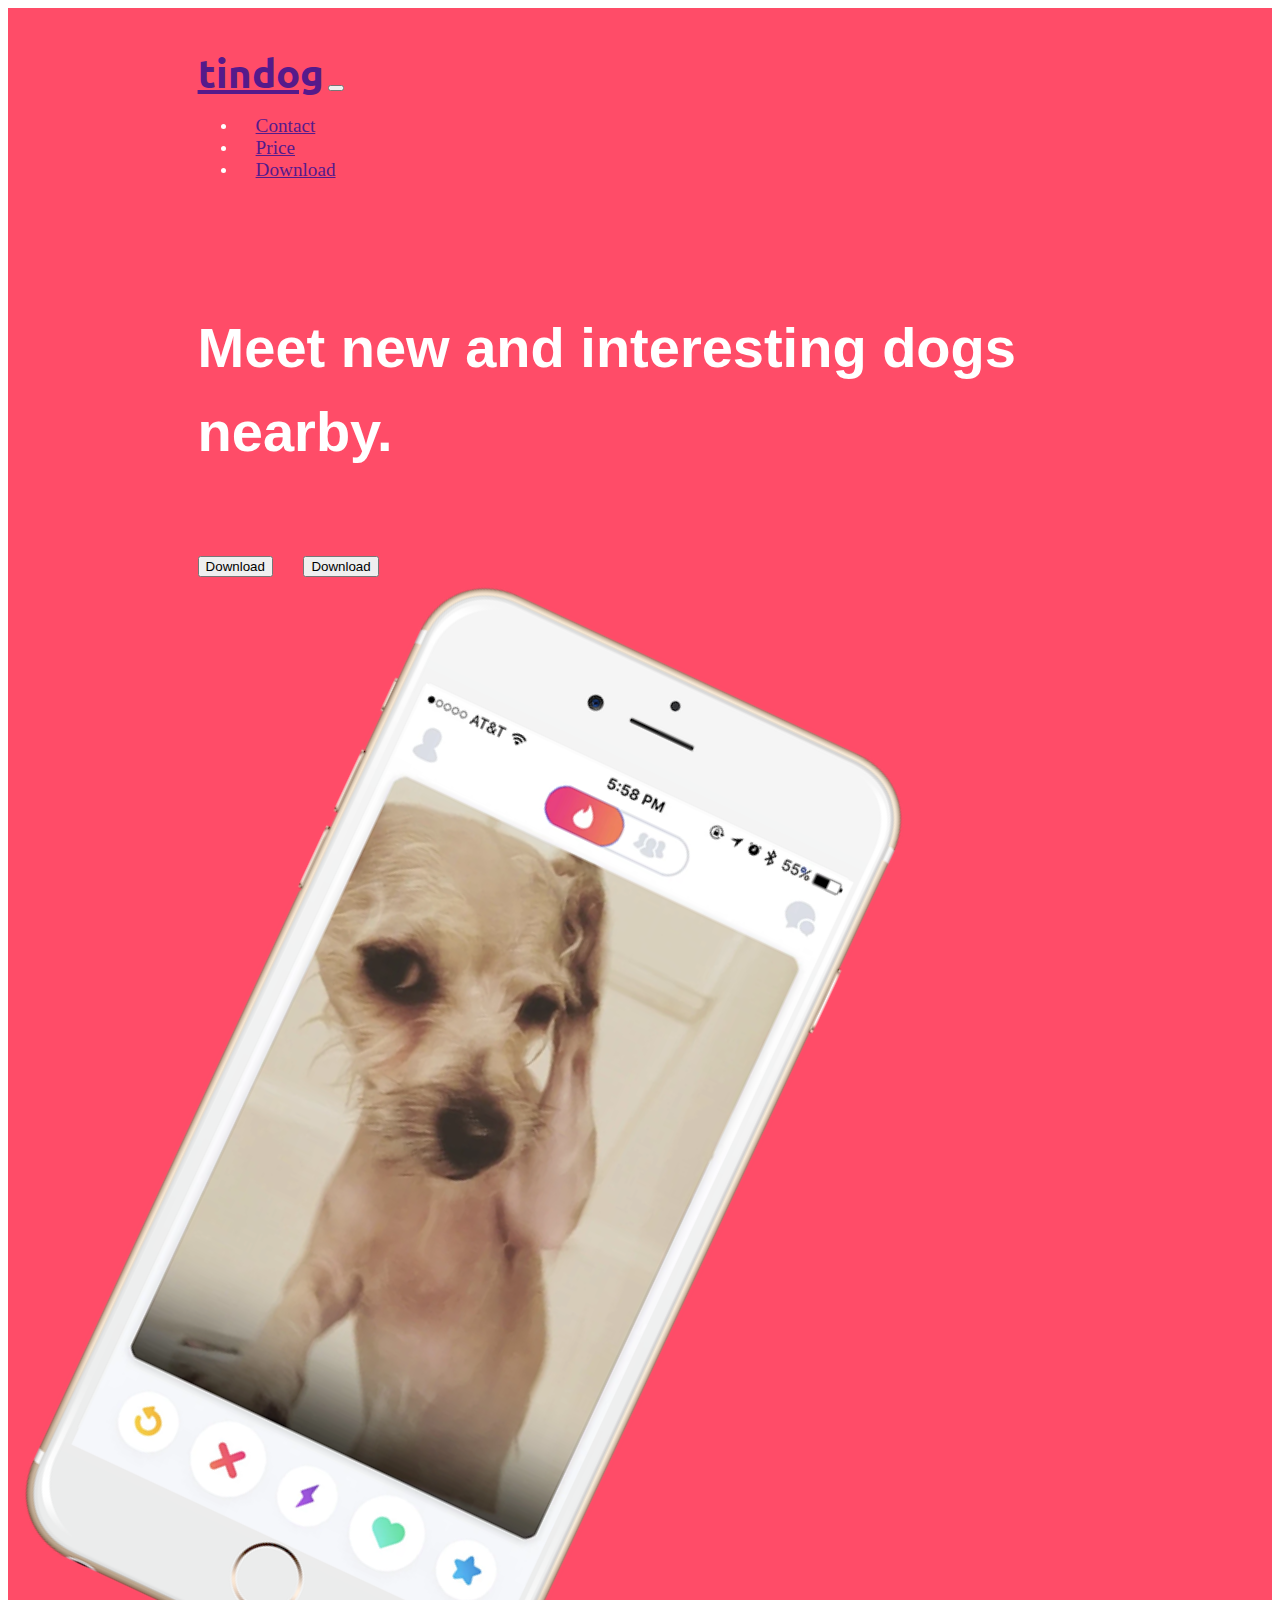
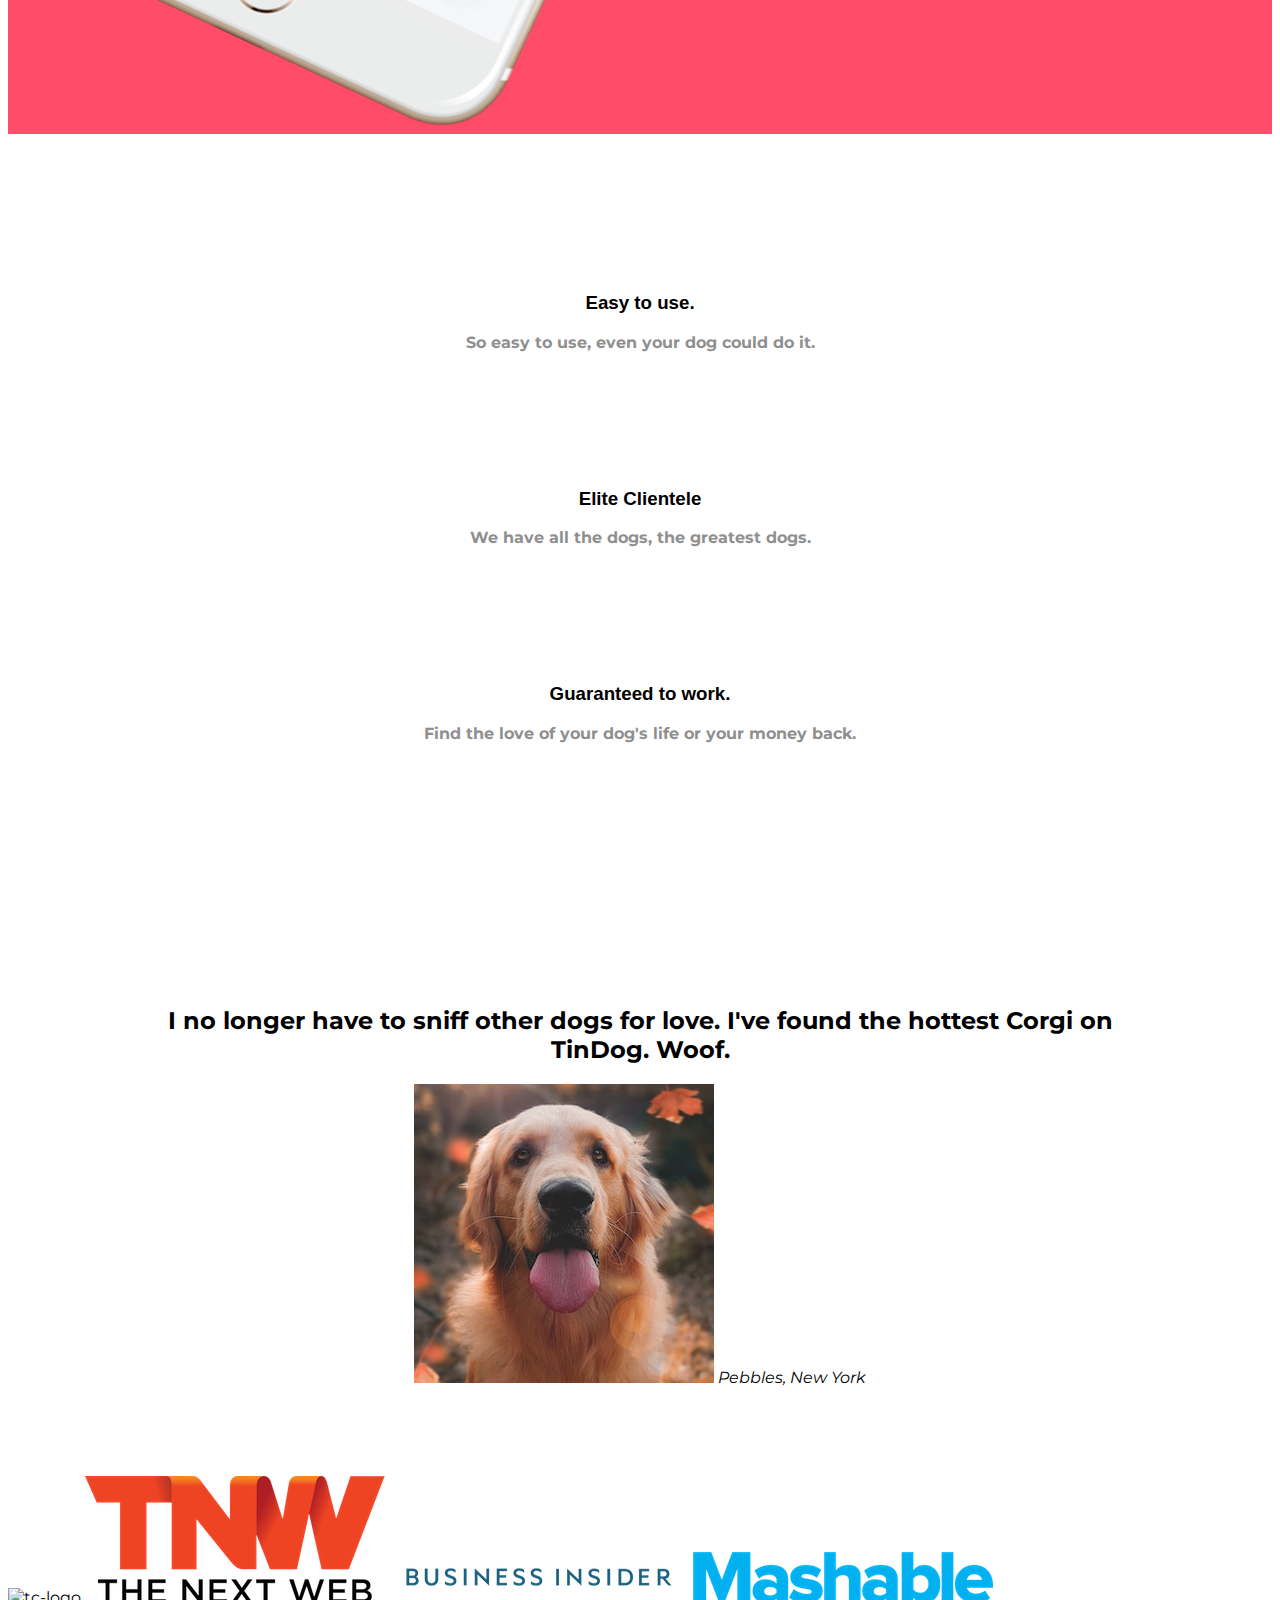
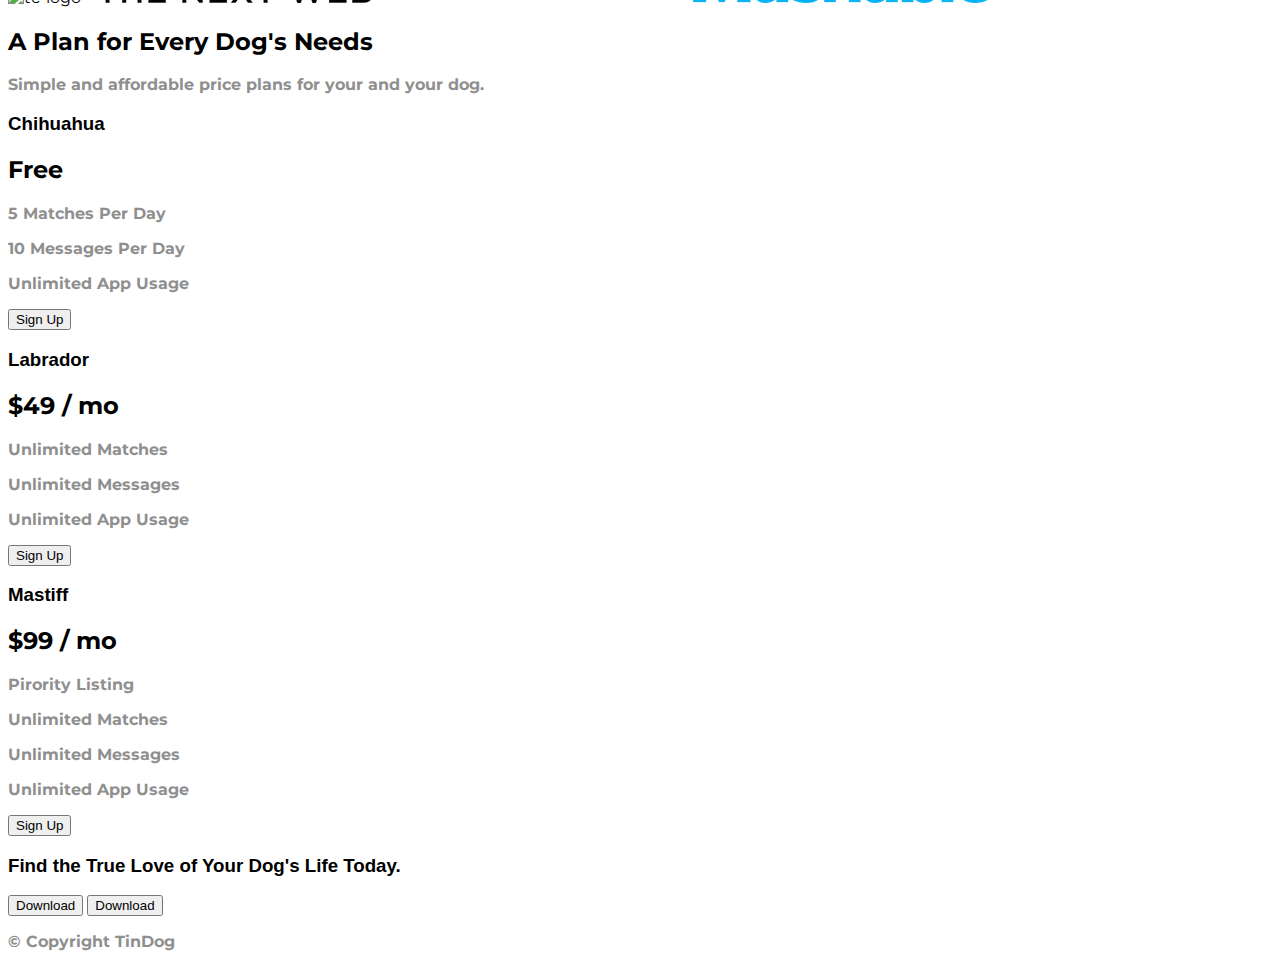
==== TinDog-website/index.html @ 56cf8ea4 "Tindog_website" ====
<!DOCTYPE html>
<html>

<head>
  <meta charset="utf-8">
  <title>TinDog</title>
  <!-- bootstrap -->
  <link href="https://cdn.jsdelivr.net/npm/bootstrap@5.3.0-alpha1/dist/css/bootstrap.min.css" rel="stylesheet" integrity="sha384-GLhlTQ8iRABdZLl6O3oVMWSktQOp6b7In1Zl3/Jr59b6EGGoI1aFkw7cmDA6j6gD" crossorigin="anonymous">
  <script src="https://cdn.jsdelivr.net/npm/bootstrap@5.3.0-alpha1/dist/js/bootstrap.bundle.min.js" integrity="sha384-w76AqPfDkMBDXo30jS1Sgez6pr3x5MlQ1ZAGC+nuZB+EYdgRZgiwxhTBTkF7CXvN" crossorigin="anonymous"></script>
  
  <link rel="stylesheet" href="css/styles.css">
  <!-- fonts -->
  <link rel="preconnect" href="https://fonts.googleapis.com">
  <link rel="preconnect" href="https://fonts.gstatic.com" crossorigin>
  <link href="https://fonts.googleapis.com/css2?family=Montserrat&family=Ubuntu&display=swap" rel="stylesheet">
  
  <script src="https://kit.fontawesome.com/de4926bae6.js" crossorigin="anonymous"></script>
</head>

<body>

  <section id="title">
    <div class="container-fluid">


    <!-- Nav Bar -->
    <nav class="navbar navbar-expand-lg navbar-dark ">
      <a class="navbar-brand " href=""> tindog</a>
      <button class="navbar-toggler" type="button" data-bs-toggle="collapse" data-bs-target="#navbarTogglerDemo03" aria-controls="navbarTogglerDemo03" aria-expanded="false" aria-label="Toggle navigation">
        <span class="navbar-toggler-icon"></span>
      </button>
      <div class="collapse navbar-collapse" id="navbarTogglerDemo03">
      <ul class="navbar-nav ms-auto">
          <li class="navbar-item">
              <a class="nav-link" href="">Contact</a>
          </li>
          <li class="navbar-item">
              <a class="nav-link" href="">Price</a>
          </li>
          <li class="navbar-item">
              <a class="nav-link" href="">Download</a>
          </li>
      </ul>
      </div>
  </nav>



    <!-- Title -->

    <div class="row">
      <div class="col-lg-6 ">
        <h1>Meet new and interesting dogs nearby.</h1>
        <button class="btn btn-dark btn-lg downloadbutton" type="button"><i class="fa-brands fa-apple"></i> Download</button>
        <button class="btn btn-outline-light btn-lg downloadbutton" type="button"><i class="fa-brands fa-google-play"></i> Download</button>
      </div> 
    

      <div class="col-lg-6">
        <img class="title-image" src="images/iphone6.png" alt="iphone-mockup">
      </div>
   </div> 
  </div> 
  </section>


  <!-- Features -->

  <section id="features">
  <div class="row">
    <div class="col-lg-4 feature-box">
      <i class="icon fa-solid fa-circle-check fa-4x "></i>
      <h3>Easy to use.</h3>
      <p>So easy to use, even your dog could do it.</p>
     </div>
    <div class="col-lg-4 feature-box">
      <i class="icon fa-solid fa-bullseye fa-4x"></i>
      <h3>Elite Clientele</h3>
      <p>We have all the dogs, the greatest dogs.</p>
    </div>
    <div class="col-lg-4 feature-box"> 
      <i class="icon fa-solid fa-heart fa-4x"></i>
      <h3>Guaranteed to work.</h3>
      <p>Find the love of your dog's life or your money back.</p>
    </div>  
  </div>
  </section>


  <!-- Testimonials -->

  <section id="testimonials">

    <h2>I no longer have to sniff other dogs for love. I've found the hottest Corgi on TinDog. Woof.</h2>
    <img src="images/dog-img.jpg" alt="dog-profile">
    <em>Pebbles, New York</em>

    <!-- <h2 class="testimonial-text">My dog used to be so lonely, but with TinDog's help, they've found the love of their life. I think.</h2>
    <img class="testimonial-image" src="images/lady-img.jpg" alt="lady-profile">
    <em>Beverly, Illinois</em> -->

  </section>


  <!-- Press -->

  <section id="press">
    <img src="images/techcrunch.png" alt="tc-logo">
    <img src="images/tnw.png" alt="tnw-logo">
    <img src="images/bizinsider.png" alt="biz-insider-logo">
    <img src="images/mashable.png" alt="mashable-logo">

  </section>


  <!-- Pricing -->

  <section id="pricing">

    <h2>A Plan for Every Dog's Needs</h2>
    <p>Simple and affordable price plans for your and your dog.</p>


    <h3>Chihuahua</h3>
    <h2>Free</h2>
    <p>5 Matches Per Day</p>
    <p>10 Messages Per Day</p>
    <p>Unlimited App Usage</p>
    <button type="button">Sign Up</button>


    <h3>Labrador</h3>
    <h2>$49 / mo</h2>
    <p>Unlimited Matches</p>
    <p>Unlimited Messages</p>
    <p>Unlimited App Usage</p>
    <button type="button">Sign Up</button>


    <h3>Mastiff</h3>
    <h2>$99 / mo</h2>
    <p>Pirority Listing</p>
    <p>Unlimited Matches</p>
    <p>Unlimited Messages</p>
    <p>Unlimited App Usage</p>
    <button type="button">Sign Up</button>

  </section>


  <!-- Call to Action -->

  <section id="cta">

    <h3>Find the True Love of Your Dog's Life Today.</h3>
    <button type="button">Download</button>
    <button type="button">Download</button>

  </section>


  <!-- Footer -->

  <footer id="footer">

    <p>© Copyright TinDog</p>

  </footer>


</body>

</html>
---- TinDog-website/css/styles.css ----
body{
    font-family: 'Montserrat', sans-serif;
}

#title {
    background-color: #ff4c68;
    color: #fff;
}

.container-fluid{
    padding: 3% 15%;
    

}



h1{
    font-family: 'Montserrat-Black', sans-serif;
    font-size: 3.5rem;
    line-height: 1.5;
    font-weight: bold;
}

h3{       
    font-family: 'Montserrat-bold', sans-serif;
    
}

p{
    color: #8f8f8f;
    font-weight: bold;
}

/* navigation bar */

.navbar{
    padding: 0 0 4.5rem;
}
.navbar-brand{
    font-family: "Ubuntu";
    font-size: 2.5rem;
    font-weight: bold;   
}

.navbar-item{
    padding: 0 18px;
}

.nav-link{
    font-size: 1.2rem;
    font-family: 'Montserrat-light';
}

/* download buttons */

.downloadbutton{
    margin: 5% 3% 5% 0;
}

/* title image */

.title-image{
    width: 60%;
    transform: rotate(25deg);
}

/* features */

#features{
    padding: 7% 10%;
}

.feature-box{
    text-align: center;
    padding: 5%;
}

.icon{
    color: #ef8172;
    margin-bottom: 1rem;
}
.icon:hover{
    color: #ff4c68;
}

/* Testimonials section */

#testimonials{
    padding: 7% 10%;
    text-align: center;
}
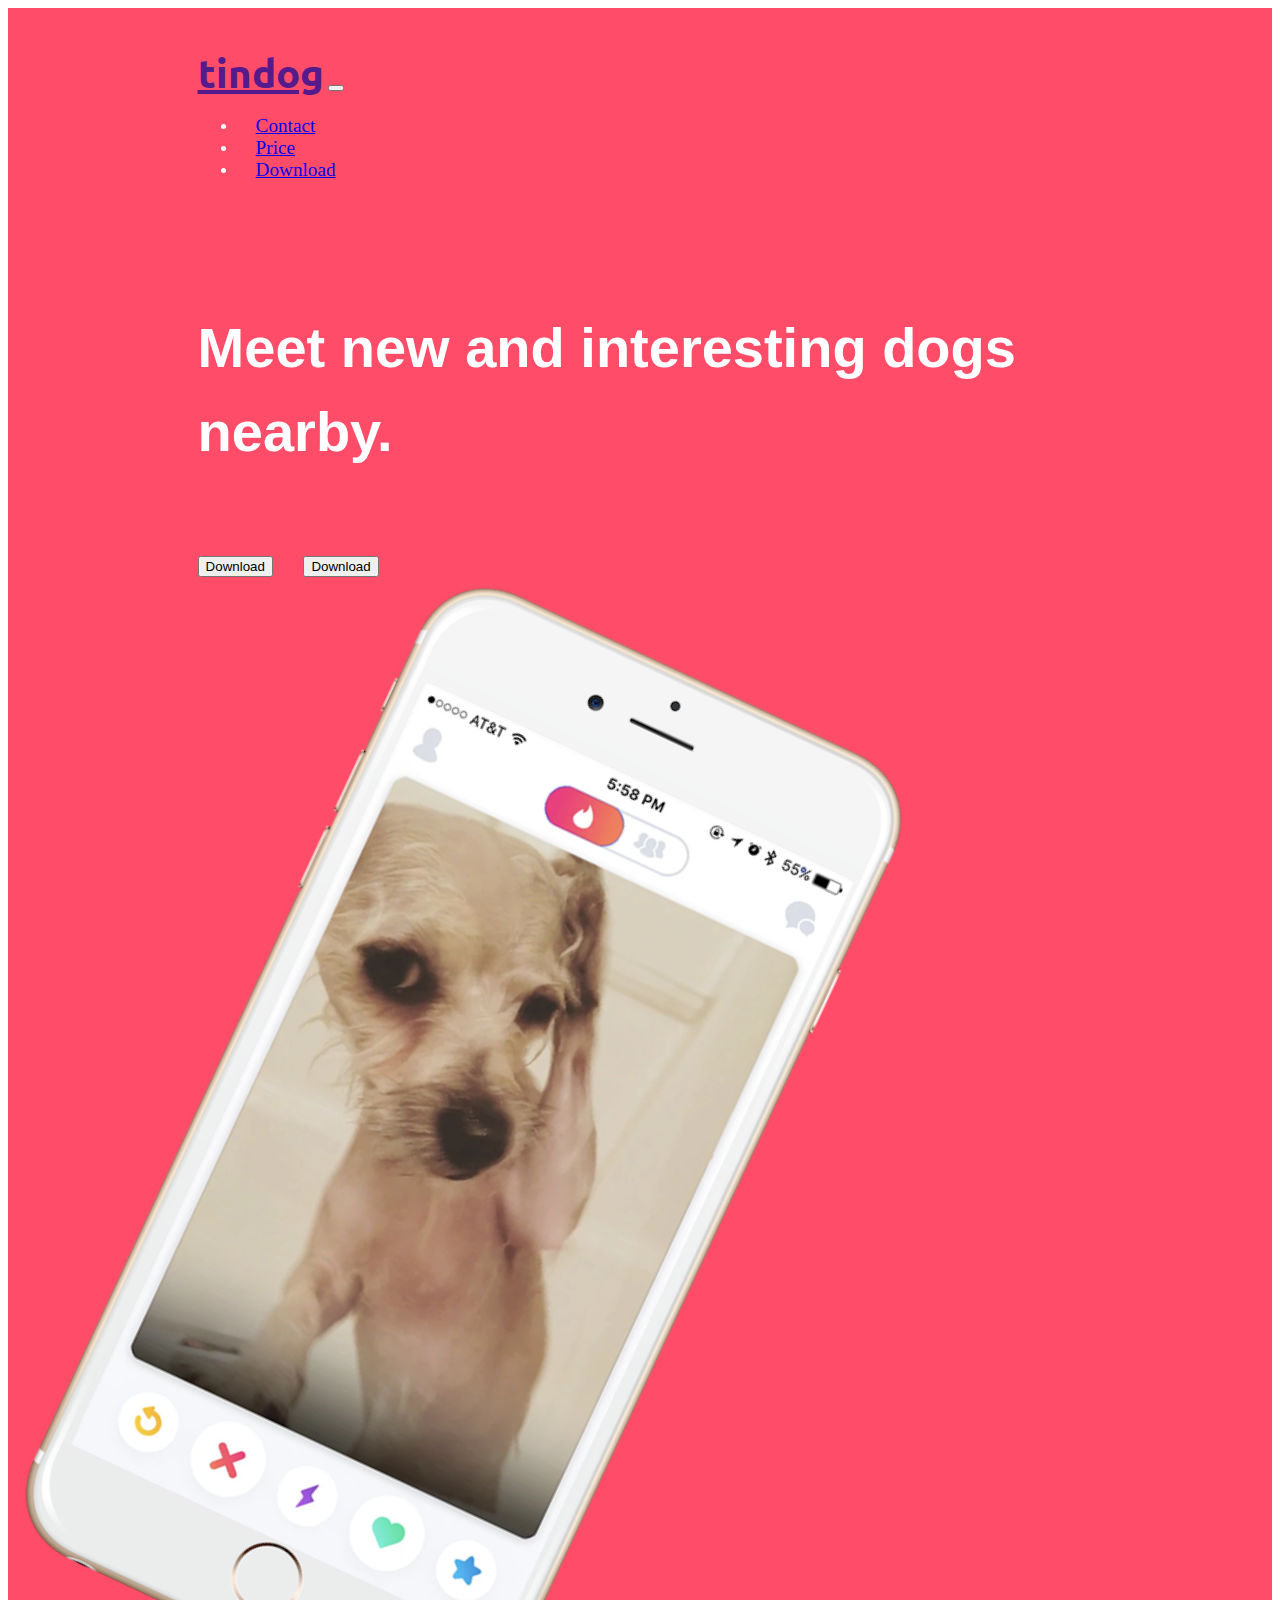
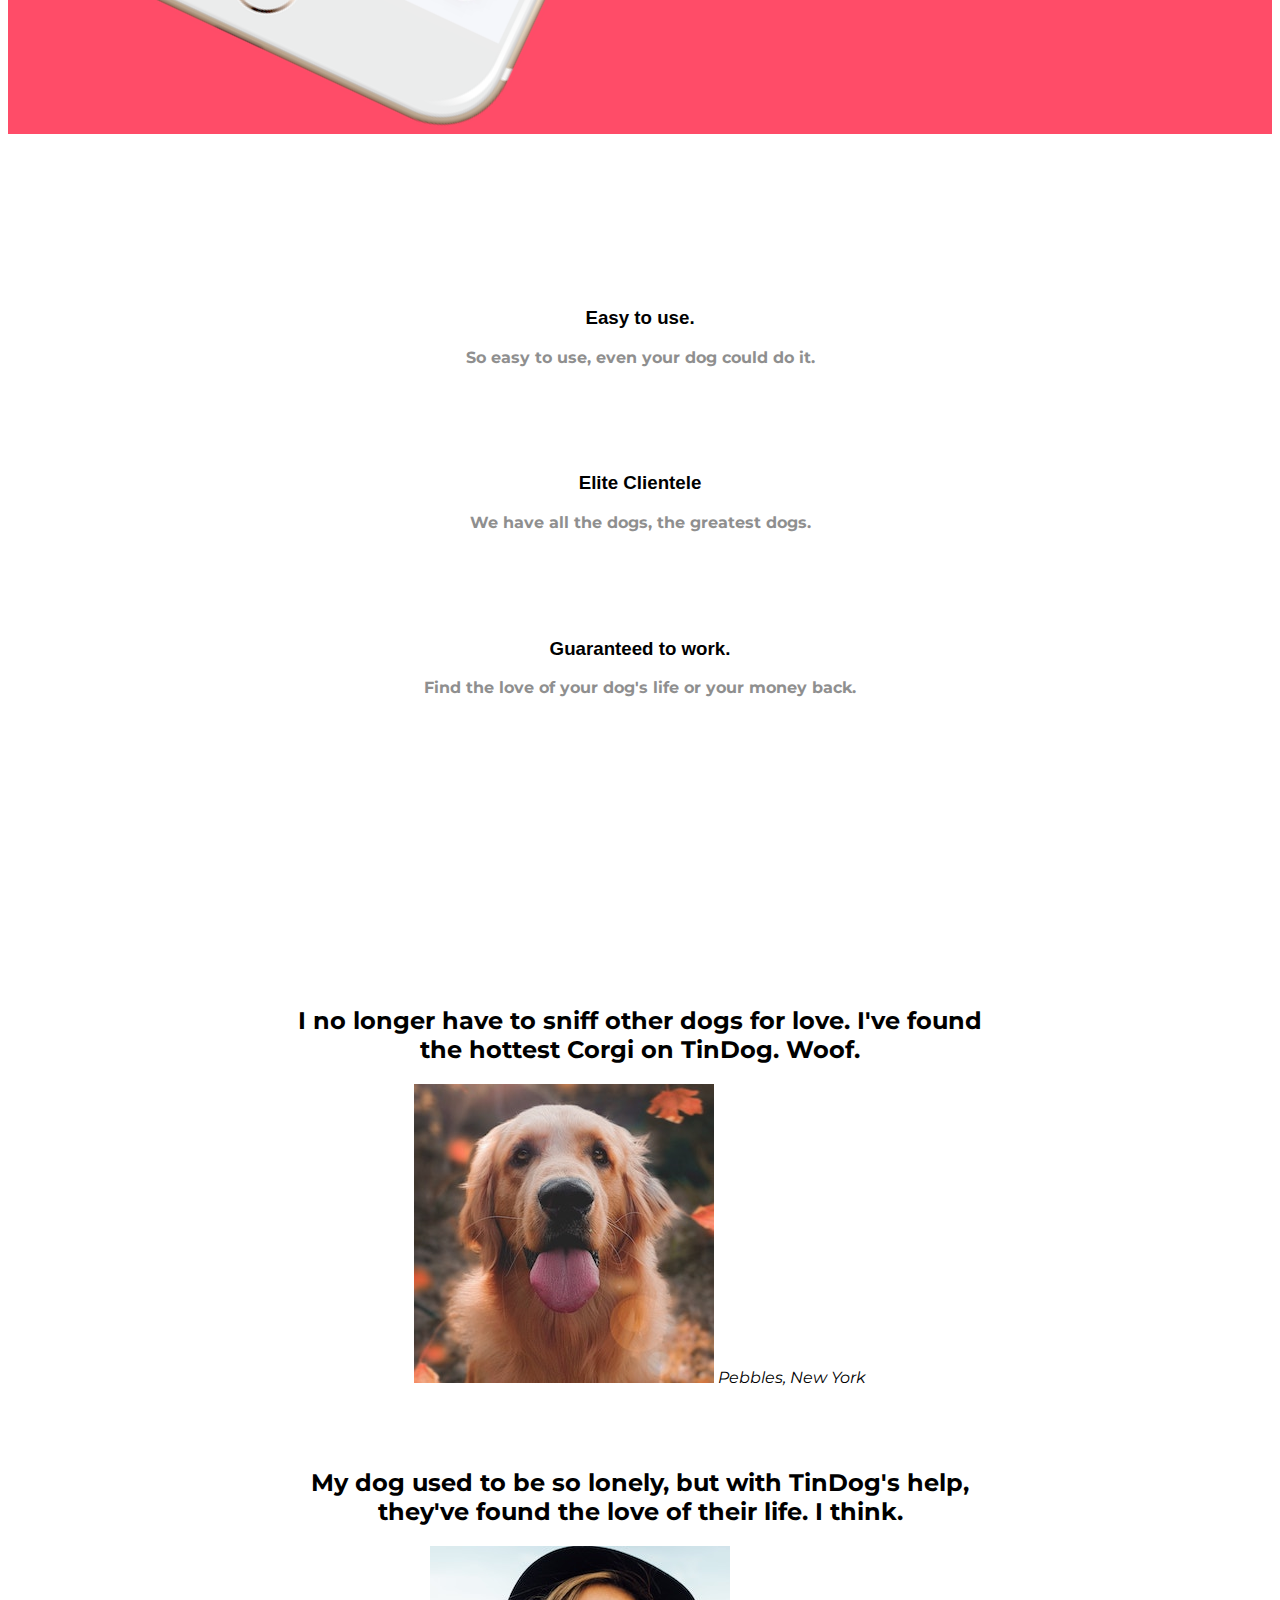
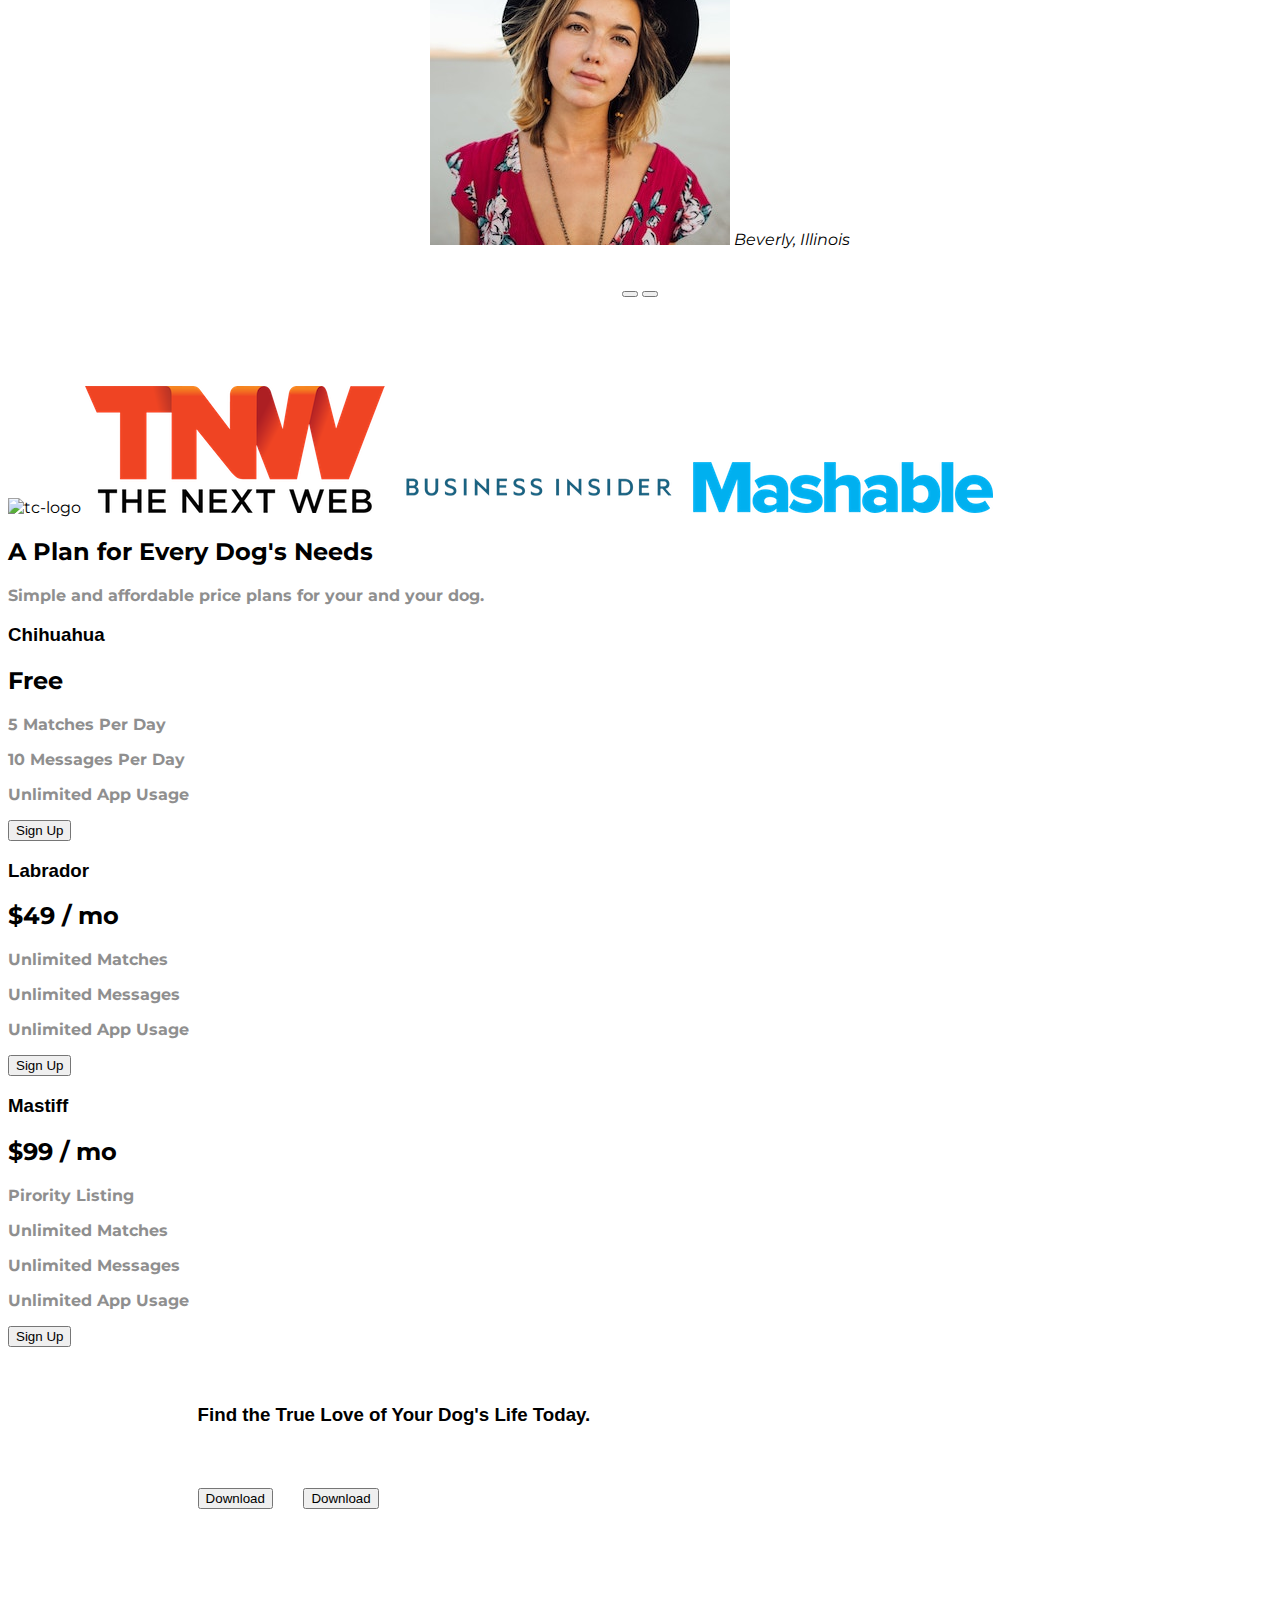
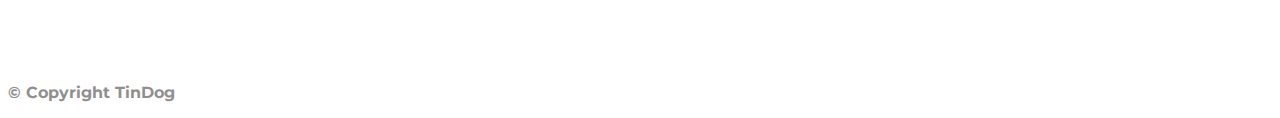
==== commit 682922e9: "up" ====
--- a/TinDog-website/index.html
+++ b/TinDog-website/index.html
@@ -19,7 +19,7 @@
 
 <body>
 
-  <section id="title">
+  <section class="colored-section" id="title">
     <div class="container-fluid">
 
 
@@ -30,15 +30,16 @@
         <span class="navbar-toggler-icon"></span>
       </button>
       <div class="collapse navbar-collapse" id="navbarTogglerDemo03">
+
       <ul class="navbar-nav ms-auto">
           <li class="navbar-item">
-              <a class="nav-link" href="">Contact</a>
+              <a class="nav-link" href="#footer">Contact</a>
           </li>
           <li class="navbar-item">
-              <a class="nav-link" href="">Price</a>
+              <a class="nav-link" href="#pricing">Price</a>
           </li>
           <li class="navbar-item">
-              <a class="nav-link" href="">Download</a>
+              <a class="nav-link" href="#cta">Download</a>
           </li>
       </ul>
       </div>
@@ -50,7 +51,7 @@
 
     <div class="row">
       <div class="col-lg-6 ">
-        <h1>Meet new and interesting dogs nearby.</h1>
+        <h1 class="big-heading">Meet new and interesting dogs nearby.</h1>
         <button class="btn btn-dark btn-lg downloadbutton" type="button"><i class="fa-brands fa-apple"></i> Download</button>
         <button class="btn btn-outline-light btn-lg downloadbutton" type="button"><i class="fa-brands fa-google-play"></i> Download</button>
       </div> 
@@ -66,103 +67,155 @@
 
   <!-- Features -->
 
-  <section id="features">
+  <section class="white-section" id="features">
+ <div class="container-fluid">  
   <div class="row">
     <div class="col-lg-4 feature-box">
       <i class="icon fa-solid fa-circle-check fa-4x "></i>
-      <h3>Easy to use.</h3>
+      <h3 class="feature-title">Easy to use.</h3>
       <p>So easy to use, even your dog could do it.</p>
      </div>
     <div class="col-lg-4 feature-box">
       <i class="icon fa-solid fa-bullseye fa-4x"></i>
-      <h3>Elite Clientele</h3>
+      <h3 class="feature-title">Elite Clientele</h3>
       <p>We have all the dogs, the greatest dogs.</p>
     </div>
     <div class="col-lg-4 feature-box"> 
       <i class="icon fa-solid fa-heart fa-4x"></i>
-      <h3>Guaranteed to work.</h3>
+      <h3 class="feature-title">Guaranteed to work.</h3>
       <p>Find the love of your dog's life or your money back.</p>
     </div>  
   </div>
+</div> 
   </section>
 
 
   <!-- Testimonials -->
 
-  <section id="testimonials">
-
-    <h2>I no longer have to sniff other dogs for love. I've found the hottest Corgi on TinDog. Woof.</h2>
-    <img src="images/dog-img.jpg" alt="dog-profile">
-    <em>Pebbles, New York</em>
-
-    <!-- <h2 class="testimonial-text">My dog used to be so lonely, but with TinDog's help, they've found the love of their life. I think.</h2>
-    <img class="testimonial-image" src="images/lady-img.jpg" alt="lady-profile">
-    <em>Beverly, Illinois</em> -->
+  <section class="colored-section" id="testimonials">
+    
+    <div id="carouselExampleIndicators" class="carousel slide">
+                <!-- <div class="carousel-indicators">
+                  <button type="button" data-bs-target="#carouselExampleIndicators" data-bs-slide-to="0" class="active" aria-current="true" aria-label="Slide 1"></button>
+                  <button type="button" data-bs-target="#carouselExampleIndicators" data-bs-slide-to="1" aria-label="Slide 2"></button>
+                </div> -->
+      <div class="carousel-inner">
+        <div class="carousel-item active container-fluid">
+
+          <h2 class="testimonial-text">I no longer have to sniff other dogs for love. I've found the hottest Corgi on TinDog. Woof.</h2>
+          <img class="testimonial-image" src="images/dog-img.jpg" alt="dog-profile">
+          <em>Pebbles, New York</em>
+
+        </div>
+        <div class="carousel-item container-fluid">
+          
+          <h2 class="testimonial-text">My dog used to be so lonely, but with TinDog's help, they've found the love of their life. I think.</h2>
+          <img class="testimonial-image" src="images/lady-img.jpg" alt="lady-profile">
+          <em>Beverly, Illinois</em>
+
+        </div>
+      </div>
+      <button class="carousel-control-prev" type="button" data-bs-target="#carouselExampleIndicators" data-bs-slide="prev">
+        <span class="carousel-control-prev-icon" ></span>
+    
+      </button>
+      <button class="carousel-control-next" type="button" data-bs-target="#carouselExampleIndicators" data-bs-slide="next">
+        <span class="carousel-control-next-icon" ></span>
+        
+      </button>
+    </div>
 
   </section>
 
 
   <!-- Press -->
 
-  <section id="press">
-    <img src="images/techcrunch.png" alt="tc-logo">
-    <img src="images/tnw.png" alt="tnw-logo">
-    <img src="images/bizinsider.png" alt="biz-insider-logo">
-    <img src="images/mashable.png" alt="mashable-logo">
+  <section class="colored-section" id="press">
+    <img class="press-logo" src="images/techcrunch.png" alt="tc-logo">
+    <img class="press-logo" src="images/tnw.png" alt="tnw-logo">
+    <img class="press-logo" src="images/bizinsider.png" alt="biz-insider-logo">
+    <img class="press-logo" src="images/mashable.png" alt="mashable-logo">
 
   </section>
 
 
   <!-- Pricing -->
 
-  <section id="pricing">
-
-    <h2>A Plan for Every Dog's Needs</h2>
+  <section class="white-section" id="pricing">
+
+    <h2 class="section-heading">A Plan for Every Dog's Needs</h2>
     <p>Simple and affordable price plans for your and your dog.</p>
 
-
-    <h3>Chihuahua</h3>
-    <h2>Free</h2>
-    <p>5 Matches Per Day</p>
-    <p>10 Messages Per Day</p>
-    <p>Unlimited App Usage</p>
-    <button type="button">Sign Up</button>
-
-
-    <h3>Labrador</h3>
-    <h2>$49 / mo</h2>
-    <p>Unlimited Matches</p>
-    <p>Unlimited Messages</p>
-    <p>Unlimited App Usage</p>
-    <button type="button">Sign Up</button>
-
-
-    <h3>Mastiff</h3>
-    <h2>$99 / mo</h2>
-    <p>Pirority Listing</p>
-    <p>Unlimited Matches</p>
-    <p>Unlimited Messages</p>
-    <p>Unlimited App Usage</p>
-    <button type="button">Sign Up</button>
+   <div class="row">
+      <div class="pricing-column col-lg-4 col-md-6">
+
+        <div class="card">
+          <div class="card-header">
+            <h3>Chihuahua</h3>
+          </div>
+          <div class="card-body">
+            <h2 class="price-text">Free</h2>
+            <p>5 Matches Per Day</p>
+            <p>10 Messages Per Day</p>
+            <p>Unlimited App Usage</p>
+            <button class="w-100 btn btn-lg btn-block  btn-outline-dark" type="button" >Sign Up</button>
+          </div>
+       </div>
+      </div>
+      <div class="pricing-column col-lg-4 col-md-6">
+      <div class="card">
+        <div class="card-header">
+          <h3>Labrador</h3>
+        </div>
+        <div class="card-body">
+          <h2 class="price-text" >$49 / mo</h2>
+        <p>Unlimited Matches</p>
+        <p>Unlimited Messages</p>
+        <p>Unlimited App Usage</p>
+        <button class="w-100 btn btn-lg btn-block btn-dark" type="button" >Sign Up</button>
+        </div>
+     </div>
+    </div>
+    <div class="pricing-column col-lg-4">
+      <div class="card">
+        <div class="card-header">
+          <h3>Mastiff</h3>
+        </div>
+        <div class="card-body">
+          <h2 class="price-text">$99 / mo</h2>
+          <p>Pirority Listing</p>
+          <p>Unlimited Matches</p>
+          <p>Unlimited Messages</p>
+          <p>Unlimited App Usage</p>
+          <button class="w-100 btn btn-lg btn-block btn-dark" type="button" >Sign Up</button>
+        </div>
+      </div>
+   </div>
+  </div>
 
   </section>
 
 
   <!-- Call to Action -->
 
-  <section id="cta">
-
-    <h3>Find the True Love of Your Dog's Life Today.</h3>
-    <button type="button">Download</button>
-    <button type="button">Download</button>
-
+  <section class="colored-section" id="cta">
+   <div class="container-fluid">
+    <h3 class="big-heading">Find the True Love of Your Dog's Life Today.</h3>
+    <button class="btn btn-dark btn-lg downloadbutton" type="button"><i class="fa-brands fa-apple"></i> Download</button>
+    <button class="btn btn-outline-light btn-lg downloadbutton" type="button"><i class="fa-brands fa-google-play"></i> Download</button>
+  </div>
   </section>
 
 
   <!-- Footer -->
 
-  <footer id="footer">
-
+  <footer class="white-section" id="footer">
+    <div class="container-fluid">
+    <i class="social fa-brands fa-twitter"></i>
+    <i class="social fa-brands fa-facebook-f"></i>
+    <i class="social fa-brands fa-instagram"></i>
+    <i class="social fa-solid fa-envelope"></i>
+  </div>
     <p>© Copyright TinDog</p>
 
   </footer>
--- a/TinDog-website/css/styles.css
+++ b/TinDog-website/css/styles.css
@@ -9,11 +9,7 @@
 
 .container-fluid{
     padding: 3% 15%;
-    
-
 }
-
-
 
 h1{
     font-family: 'Montserrat-Black', sans-serif;
@@ -89,4 +85,4 @@
 #testimonials{
     padding: 7% 10%;
     text-align: center;
-}+}
